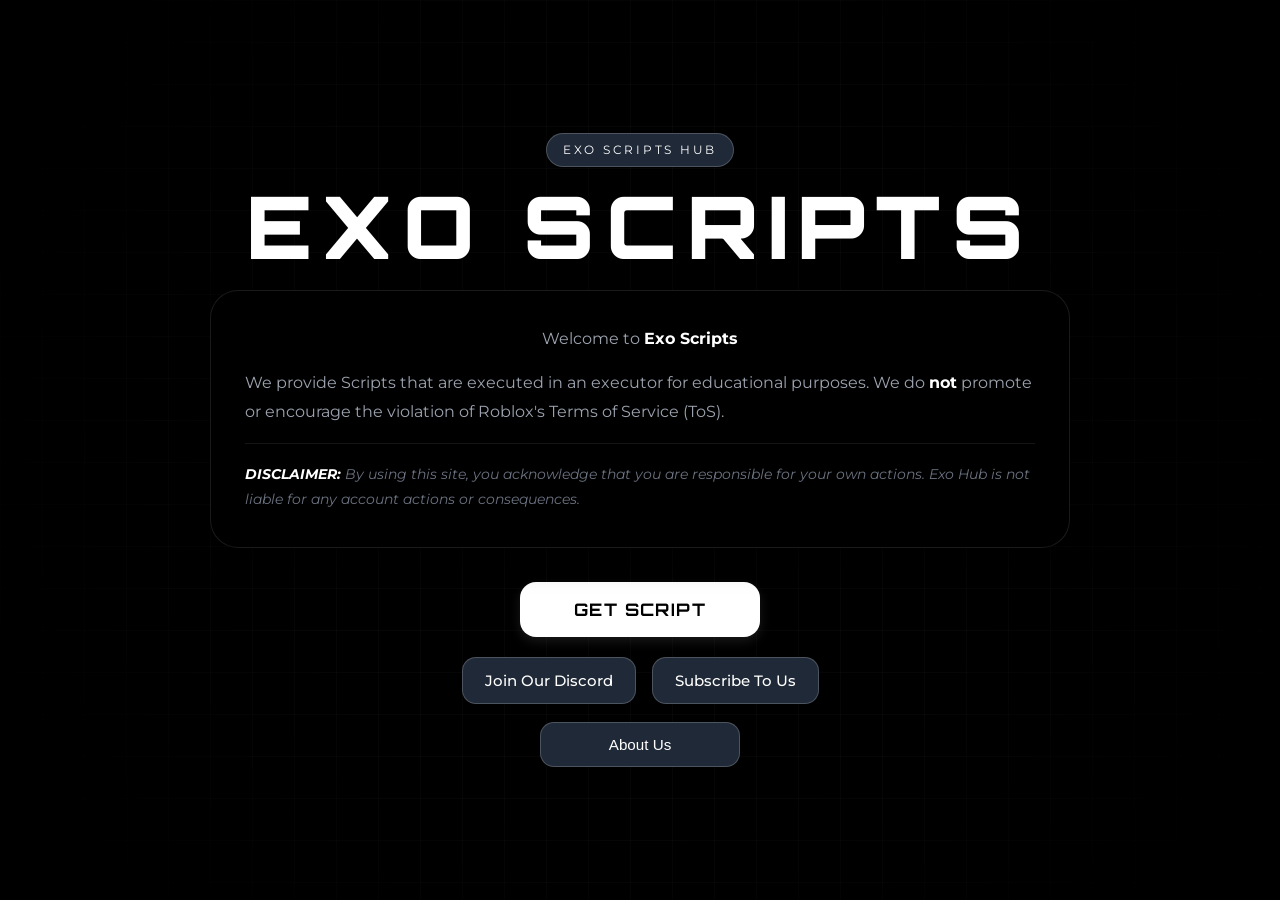
==== index.html @ 417ae27e "Update index.html" ====
<!DOCTYPE html>
<html lang="en">
<head>
    <meta charset="UTF-8">
    <meta name="viewport" content="width=device-width, initial-scale=1.0">
    <title>Exo Hub</title>
    <link rel="preconnect" href="https://fonts.googleapis.com">
    <link rel="preconnect" href="https://fonts.gstatic.com" crossorigin>
    <link href="https://fonts.googleapis.com/css2?family=Montserrat:wght@300;400;500;700&family=Orbitron:wght@500;700;900&display=swap" rel="stylesheet">
    <link rel="icon" type="image/png" href="favicon.ico">
    <link rel="stylesheet" href="style.css">
</head>
<body>
    <canvas id="particles-js" aria-hidden="true"></canvas>
    <div class="ambient ambient-one" aria-hidden="true"></div>
    <div class="ambient ambient-two" aria-hidden="true"></div>

    <main class="shell">
        <section class="container">
            <div id="phase1" class="phase active">
                <div class="hero-badge">Exo Scripts Hub</div>
                <h1>Exo Scripts</h1>

                <div class="intro-box">
                    <p class="intro-title" style="text-align: center;">
                        Welcome to <strong>Exo Scripts</strong>
                    </p>
                    
                    <p>
                        We provide Scripts that are executed in an executor for educational purposes. We do <strong>not</strong> promote or encourage the violation of Roblox's Terms of Service (ToS).</p>
                    <p class="disclaimer">
                        <strong>DISCLAIMER:</strong> By using this site, you acknowledge that you are responsible for your own actions. Exo Hub is not liable for any account actions or consequences.
                    </p>
                </div>

                <div class="cta-stack">
                    <button class="main-btn" onclick="goToPhase2()">Get Script</button>
                    <div class="btn-group">
                        <a href="https://discord.gg/cYWJAHp27" target="_blank" class="secondary-btn">Join Our Discord</a>
                        <a href="https://www.youtube.com/@ExtremeScriptz" target="_blank" class="secondary-btn">Subscribe To Us</a>
                    </div>
                    <div class="aux-link-wrap">
                        <button onclick="goToPhaseAbout()" class="secondary-btn secondary-btn-wide">About Us</button>
                    </div>
                </div>
            </div>

            <div id="phase2" class="phase">
                <div class="hero-badge">Join Discord Server</div>
                <h1>Discord Server</h1>

                <div class="intro-box intro-box-narrow">
                    <p class="lead-text">
                        All of our official scripts are hosted securely within our Discord community.
                    </p>
                    <p>
                        Join the server to get instant access to <strong>Anime Knockout</strong>, <strong>More Cool scripts</strong>, and stay updated with our latest releases and support.
                    </p>
                </div>

                <div class="cta-stack">
                    <a href="https://discord.gg/cYWJAHp27" target="_blank" class="main-btn main-btn-large">Join Discord Server</a>
                    <a href="#" onclick="goToPhase1()" class="back-link">Go Back</a>
                </div>
            </div>

            <div id="phaseAbout" class="phase">
                <div class="hero-badge">Information Center</div>
                <h1>Information</h1>

                <div class="about-layout">
                    <div class="tabs-sidebar">
                        <button class="tab-link active-tab" onclick="openTab(event, 'tab-about')">About Us</button>
                        <button class="tab-link" onclick="openTab(event, 'tab-disc')">Disclaimers</button>
                        <button class="tab-link" onclick="openTab(event, 'tab-lic')">License</button>
                        <button class="tab-link" onclick="openTab(event, 'tab-soc')">Socials</button>
                    </div>

                    <div class="tab-panel">
                        <div id="tab-about" class="tab-content active-content">
                            <h2>About Us</h2>
                            <p>Exo Scripts was founded in 2024 as a small server for development purposes. Our mission is to provide high-quality scripts.</p>
                            <p>We focus on roblox related scripting.</p>
                        </div>
                        <div id="tab-disc" class="tab-content">
                            <h2>Disclaimers</h2>
                            <p>All scripts and information provided on this website are for strictly educational purposes. We do not promote the use of scripts to ruin the experience of other players or violate Roblox's Terms of Service.</p>
                            <p>Usage of third-party software is always at your own risk. Exo Hub is not responsible for any actions taken against your account.</p>
                        </div>
                        <div id="tab-lic" class="tab-content">
                            <h2>License</h2>
                            <p>The scripts provided on this hub can be shared with proper credits to extreme scripts. However, the UI design and specific proprietary frameworks are owned by Extreme Scripts.</p>
                            <p>You are free to use our scripts in your games, provided you do not attempt to resell them as your own work or share it without the creator's consent.</p>
                        </div>
                        <div id="tab-soc" class="tab-content">
                            <h2>Socials</h2>
                            <p>Connect with the community and stay updated with our latest releases:</p>
                            <a href="https://www.youtube.com/@ExtremeScriptz" target="_blank" class="secondary-btn social-btn">YouTube Channel</a>
                            <a href="https://discord.gg/AAg4srcA" target="_blank" class="secondary-btn social-btn">Join Discord Server</a>
                        </div>
                    </div>
                </div>

                <a href="#" onclick="goToPhase1()" class="back-link">Go Back</a>
            </div>
        </section>
    </main>

    <script>
        function goToPhase2() { switchPhase('phase2'); }
        function goToPhaseAbout() { switchPhase('phaseAbout'); }
        function goToPhase1() { switchPhase('phase1'); }

        function switchPhase(id) {
            const current = document.querySelector('.phase.active');
            current.style.opacity = '0';
            setTimeout(() => {
                current.classList.remove('active');
                const next = document.getElementById(id);
                next.classList.add('active');
                setTimeout(() => { next.style.opacity = '1'; }, 50);
            }, 400);
        }

        function copyCode(id, btn) {
            const code = document.getElementById(id).innerText;
            navigator.clipboard.writeText(code);
            const oldText = btn.innerText;
            btn.innerText = "COPIED";
            setTimeout(() => { btn.innerText = oldText; }, 2000);
        }

        function openTab(evt, tabName) {
            let i, tabcontent, tablinks;
            tabcontent = document.getElementsByClassName("tab-content");
            for (i = 0; i < tabcontent.length; i++) tabcontent[i].classList.remove("active-content");
            tablinks = document.getElementsByClassName("tab-link");
            for (i = 0; i < tablinks.length; i++) tablinks[i].classList.remove("active-tab");
            document.getElementById(tabName).classList.add("active-content");
            evt.currentTarget.classList.add("active-tab");
        }

        const canvas = document.getElementById('particles-js');
        const ctx = canvas.getContext('2d');
        let particles = [];

        function initCanvas() {
            canvas.width = window.innerWidth;
            canvas.height = window.innerHeight;
        }

        class Particle {
            constructor() {
                this.x = Math.random() * canvas.width;
                this.y = Math.random() * canvas.height;
                this.size = Math.random() * 2 + 1;
                this.speedX = Math.random() * 1 - 0.5;
                this.speedY = Math.random() * 1 - 0.5;
                this.color = Math.random() > 0.5 ? '#ff3b3b' : '#421010';
            }

            update() {
                this.x += this.speedX;
                this.y += this.speedY;
                if (this.x > canvas.width) this.x = 0;
                if (this.x < 0) this.x = canvas.width;
                if (this.y > canvas.height) this.y = 0;
                if (this.y < 0) this.y = canvas.height;
            }

            draw() {
                ctx.fillStyle = this.color;
                ctx.beginPath();
                ctx.arc(this.x, this.y, this.size, 0, Math.PI * 2);
                ctx.fill();
            }
        }

        function Particles() {
            particles = [];
            const count = (canvas.width * canvas.height) / 10000;
            for (let i = 0; i < count; i++) particles.push(new Particle());
        }

        function animate() {
            ctx.clearRect(0, 0, canvas.width, canvas.height);
            particles.forEach((p) => {
                p.update();
                p.draw();
            });
            requestAnimationFrame(animate);
        }

        window.addEventListener('resize', () => {
            initCanvas();
            createParticles();
        });

        initCanvas();
        createParticles();
        animate();
    </script>
</body>
</html>
---- style.css ----
:root {
    --primary-black: #ffffff;
    --primary-white: #000000;
    --primary-gray: #9ca3af;
    --primary-gray-light: #1f2937;
    --primary-gray-dark: #f3f4f6;
    --bg-black: #ffffff;
    --bg-white: #000000;
    --bg-panel: rgba(0, 0, 0, 0.95);
    --bg-panel-strong: rgba(0, 0, 0, 0.98);
    --text-main: #ffffff; /* Text */
    --text-muted: #9ca3af;
    --text-faint: #6b7280;
    --stroke: rgba(255, 255, 255, 0.1);
    --stroke-strong: rgba(255, 255, 255, 0.2);
    --glow: 0 0 10px rgba(255, 255, 255, 0.1);
    --shadow: 0 10px 30px rgba(0, 0, 0, 0.5);
    --transition: all 0.3s ease;
}

* {
    margin: 0;
    padding: 0;
    box-sizing: border-box;
}

html {
    scroll-behavior: smooth;
}

body {
    min-height: 100vh;
    overflow-x: hidden;
    color: var(--text-main);
    font-family: 'Montserrat', sans-serif;
    background: #000000; /* Background */
}

body::before {
    content: "";
    position: fixed;
    inset: 0;
    pointer-events: none;
    background-image:
        linear-gradient(rgba(255, 255, 255, 0.05) 1px, transparent 1px),
        linear-gradient(90deg, rgba(255, 255, 255, 0.05) 1px, transparent 1px);
    background-size: 42px 42px;
    mask-image: radial-gradient(circle at center, black 45%, transparent 90%);
    opacity: 0.5;
}

#particles-js {
    position: fixed;
    inset: 0;
    z-index: -3;
}

.ambient {
    position: fixed;
    inset: auto;
    border-radius: 999px;
    filter: blur(90px);
    opacity: 0;
    pointer-events: none;
    z-index: -2;
    display: none;
}

.ambient-one {
    top: 6%;
    left: -10%;
    width: 22rem;
    height: 22rem;
    background: rgba(255, 59, 48, 0.18);
    animation: floatGlow 13s ease-in-out infinite;
}

.ambient-two {
    right: -6%;
    bottom: 8%;
    width: 20rem;
    height: 20rem;
    background: rgba(143, 23, 17, 0.28);
    animation: floatGlow 16s ease-in-out infinite reverse;
}

/* Navigation Header Styles */
header {
    position: sticky;
    top: 0;
    z-index: 100;
    width: 100%;
    padding: 16px 28px;
    border-bottom: 1px solid rgba(255, 255, 255, 0.1);
    background: #000000; /* Background */
    box-shadow: 0 1px 3px rgba(0, 0, 0, 0.5);
}

.header-wrapper {
    display: flex;
    align-items: center;
    justify-content: space-between;
    width: 100%;
    max-width: 1280px;
    margin: 0 auto;
    gap: 48px;
}

.logo-brand {
    display: flex;
    align-items: center;
    gap: 12px;
    text-decoration: none;
    flex-shrink: 0;
}

.logo-icon {
    width: 32px;
    height: 32px;
    display: flex;
    align-items: center;
    justify-content: center;
    border-radius: 8px;
    background: #1f2937;
    font-size: 18px;
    color: #ffffff;
}

.logo-text {
    font-family: 'Orbitron', sans-serif;
    font-size: 1.3rem;
    font-weight: 700;
    letter-spacing: 0.08em;
    color: var(--text-main);
    text-transform: uppercase;
}

.logo-brand:hover .logo-text {
    color: var(--text-main);
    transition: var(--transition);
}

nav {
    flex: 1;
    display: flex;
    justify-content: center;
}

.nav-links {
    display: flex;
    list-style: none;
    gap: 32px;
    align-items: center;
}

.nav-link {
    text-decoration: none;
    color: var(--text-main);
    font-size: 0.95rem;
    font-weight: 500;
    position: relative;
    transition: var(--transition);
}

.nav-link::after {
    content: '';
    position: absolute;
    bottom: -6px;
    left: 0;
    width: 0;
    height: 2px;
    background: #ffffff;
    transition: width 0.3s ease;
}

.nav-link:hover {
    color: var(--text-main);
}

.nav-link:hover::after {
    width: 100%;
}

.header-cta {
    display: flex;
    align-items: center;
    gap: 12px;
    padding: 10px 20px;
    border: 1px solid rgba(255, 255, 255, 0.2);
    border-radius: 12px;
    background: #ffffff;
    color: #000000;
    text-decoration: none;
    font-size: 0.9rem;
    font-weight: 600;
    white-space: nowrap;
    transition: var(--transition);
    cursor: pointer;
    flex-shrink: 0;
}

.header-cta:hover,
.header-cta:focus-visible {
    border-color: rgba(255, 255, 255, 0.5);
    background: #f3f4f6;
    box-shadow: 0 4px 12px rgba(255, 255, 255, 0.15);
    transform: translateY(-2px);
}

.header-icon {
    width: 18px;
    height: 18px;
    display: flex;
    align-items: center;
    justify-content: center;
}

.shell {
    position: relative;
    min-height: 100vh;
    padding: 28px;
    display: grid;
    place-items: center;
    padding-top: 28px;
}

.container {
    width: min(1080px, 100%);
    min-height: calc(100vh - 56px);
    display: flex;
    align-items: center;
    justify-content: center;
    text-align: center;
}

.phase {
    display: none;
    width: 100%;
    opacity: 0;
    transition: opacity 0.5s ease;
}

.phase.active {
    display: block;
    opacity: 1;
    animation: phaseReveal 0.7s ease;
}

.hero-badge {
    display: inline-flex;
    align-items: center;
    justify-content: center;
    gap: 10px;
    margin-bottom: 18px;
    padding: 9px 16px;
    border: 1px solid rgba(255, 255, 255, 0.2);
    border-radius: 999px;
    background: #1f2937;
    color: #ffffff;
    text-transform: uppercase;
    letter-spacing: 0.24em;
    font-size: 0.72rem;
}

h1 {
    margin-bottom: 22px;
    font-family: 'Orbitron', sans-serif;
    font-size: clamp(3rem, 7vw, 5.4rem);
    font-weight: 900;
    line-height: 0.95;
    letter-spacing: 0.12em;
    text-transform: uppercase;
    color: #ffffff; /* Text */
    text-shadow: none;
}

.intro-box,
.about-layout {
    position: relative;
    overflow: hidden;
    border: 1px solid rgba(255, 255, 255, 0.1);
    background: #000000; /* Background */
    box-shadow: var(--shadow);
    backdrop-filter: none;
}

.intro-box::before,
.about-layout::before {
    content: "";
    position: absolute;
    inset: 0;
    border-radius: inherit;
    pointer-events: none;
    background: none;
}

.intro-box {
    text-align: center;
    width: min(860px, 100%);
    margin: 0 auto 34px;
    padding: 34px;
    border-radius: 28px;
    text-align: left;
}

.intro-box p {
    margin-bottom: 16px;
    line-height: 1.8;
    color: var(--text-muted);
    font-size: 1rem;
}

.intro-box p:last-child {
    margin-bottom: 0;
}

.intro-box strong {
    color: var(--text-main);
}

.intro-box-narrow {
    max-width: 640px;
    text-align: center;
}

.lead-text {
    font-size: 1.1rem;
    color: var(--text-main) !important;
}

.disclaimer {
    padding-top: 18px;
    border-top: 1px solid rgba(255, 255, 255, 0.08);
    color: var(--text-faint) !important;
    font-size: 0.88rem !important;
    font-style: italic;
}

.cta-stack {
    display: grid;
    justify-items: center;
    gap: 20px;
}

.btn-group {
    display: flex;
    flex-wrap: wrap;
    justify-content: center;
    gap: 16px;
}

.main-btn,
.secondary-btn,
.back-link {
    transition: var(--transition);
}

.main-btn,
.secondary-btn {
    display: inline-flex;
    align-items: center;
    justify-content: center;
    gap: 10px;
    text-decoration: none;
    cursor: pointer;
}

.main-btn {
    min-width: 240px;
    padding: 16px 34px;
    border: 1px solid rgba(255, 255, 255, 0.3);
    border-radius: 16px;
    background: #ffffff;
    box-shadow: 0 4px 12px rgba(255, 255, 255, 0.1);
    color: #000000;
    font-family: 'Orbitron', sans-serif;
    font-size: 1.08rem;
    font-weight: 700;
    letter-spacing: 0.08em;
    text-transform: uppercase;
}

.main-btn:hover,
.main-btn:focus-visible {
    transform: translateY(-3px);
    background: #f3f4f6;
    box-shadow: 0 12px 30px rgba(255, 255, 255, 0.2);
}

.main-btn-large {
    padding: 18px 48px;
    font-size: 1.2rem;
}

.secondary-btn {
    padding: 13px 22px;
    border: 1px solid rgba(255, 255, 255, 0.2);
    border-radius: 14px;
    background: #1f2937;
    color: var(--text-main);
    font-size: 0.95rem;
    font-weight: 500;
}

.secondary-btn:hover,
.secondary-btn:focus-visible {
    transform: translateY(-2px);
    border-color: rgba(255, 255, 255, 0.3);
    background: #374151;
    box-shadow: 0 4px 12px rgba(0, 0, 0, 0.3);
}

.secondary-btn-wide {
    min-width: 200px;
    padding-inline: 36px;
}

.aux-link-wrap {
    margin-top: -2px;
}

.back-link {
    display: inline-block;
    margin-top: 10px;
    color: var(--text-faint);
    text-decoration: none;
    font-family: 'Orbitron', sans-serif;
    font-size: 0.88rem;
    letter-spacing: 0.08em;
    text-transform: uppercase;
}

.back-link:hover,
.back-link:focus-visible {
    color: var(--text-main);
}

.about-layout {
    display: grid;
    grid-template-columns: minmax(220px, 280px) 1fr;
    width: 100%;
    min-height: 470px;
    border-radius: 30px;
    text-align: left;
}

.tabs-sidebar {
    position: relative;
    display: flex;
    flex-direction: column;
    gap: 8px;
    padding: 18px;
    background: #0a0a0a;
    border-right: 1px solid rgba(255, 255, 255, 0.1);
}

.tab-link {
    padding: 16px 18px;
    border: 1px solid transparent;
    border-radius: 18px;
    background: transparent;
    color: var(--text-main);
    text-align: left;
    font: inherit;
    font-size: 0.96rem;
    cursor: pointer;
    transition: var(--transition);
}

.tab-link:hover,
.tab-link.active-tab {
    color: var(--text-main);
    border-color: rgba(255, 255, 255, 0.2);
    background: #1f2937;
    box-shadow: inset 3px 0 0 #ffffff;
}

.tab-panel {
    padding: 34px;
}

.tab-content {
    display: none;
    animation: fadeIn 0.4s ease-out;
}

.tab-content.active-content {
    display: block;
}

.tab-content h2 {
    margin-bottom: 18px;
    font-family: 'Orbitron', sans-serif;
    font-size: 1.85rem;
    color: #ffffff;
}

.tab-content p {
    margin-bottom: 15px;
    color: var(--text-muted);
    line-height: 1.8;
}

.social-btn {
    width: 100%;
    margin-bottom: 12px;
}

.social-btn:last-child {
    margin-bottom: 0;
}

.copy-box {
    position: relative;
    display: flex;
    align-items: center;
    justify-content: space-between;
    gap: 12px;
    margin-top: 15px;
    padding: 15px;
    border: 1px solid rgba(255, 255, 255, 0.1);
    border-radius: 14px;
    background: #0a0a0a;
}

.copy-box code {
    width: 80%;
    overflow-x: auto;
    white-space: nowrap;
    color: #ffffff;
    font-size: 0.85rem;
    font-family: monospace;
}

@keyframes fadeIn {
    from {
        opacity: 0;
        transform: translateY(20px);
    }
    to {
        opacity: 1;
        transform: translateY(0);
    }
}

@keyframes phaseReveal {
    from {
        opacity: 0;
        transform: translateY(18px) scale(0.985);
    }
    to {
        opacity: 1;
        transform: translateY(0) scale(1);
    }
}

@keyframes floatGlow {
    0%, 100% {
        transform: translate3d(0, 0, 0) scale(1);
    }
    50% {
        transform: translate3d(18px, -16px, 0) scale(1.08);
    }
}

@media (max-width: 1024px) {
    .header-wrapper {
        gap: 32px;
    }

    .nav-links {
        gap: 24px;
    }
}

@media (max-width: 900px) {
    .shell {
        padding: 18px;
    }

    .container {
        min-height: calc(100vh - 36px);
    }

    .about-layout {
        grid-template-columns: 1fr;
    }

    .tabs-sidebar {
        flex-direction: row;
        flex-wrap: wrap;
        border-right: none;
        border-bottom: 1px solid rgba(255, 255, 255, 0.1);
    }

    .tab-link {
        flex: 1 1 calc(50% - 8px);
    }

    .header-wrapper {
        gap: 24px;
    }

    .nav-links {
        gap: 16px;
        font-size: 0.85rem;
    }

    .logo-text {
        font-size: 1.1rem;
    }
}

@media (max-width: 768px) {
    header {
        padding: 12px 16px;
    }

    .header-wrapper {
        gap: 16px;
    }

    .logo-text {
        font-size: 1rem;
    }

    .nav-links {
        gap: 12px;
        font-size: 0.8rem;
    }

    .header-cta {
        padding: 8px 14px;
        font-size: 0.8rem;
    }

    .header-icon {
        display: none;
    }
}

@media (max-width: 640px) {
    body::before {
        opacity: 0.5;
    }

    .shell {
        padding: 14px;
    }

    header {
        padding: 12px 14px;
    }

    .header-wrapper {
        gap: 12px;
    }

    .logo-icon {
        width: 28px;
        height: 28px;
        font-size: 14px;
    }

    .logo-text {
        font-size: 0.9rem;
        letter-spacing: 0.06em;
    }

    nav {
        display: none;
    }

    .header-cta {
        padding: 8px 12px;
        font-size: 0.75rem;
    }

    h1 {
        letter-spacing: 0.08em;
    }

    .intro-box,
    .tab-panel {
        padding: 24px;
    }

    .intro-box {
        border-radius: 24px;
        text-align: left;
    }

    .btn-group {
        flex-direction: column;
        width: 100%;
    }

    .btn-group a,
    .secondary-btn-wide,
    .main-btn {
        width: 100%;
    }

    .about-layout {
        border-radius: 24px;
    }

    .tabs-sidebar {
        padding: 14px;
    }

    .tab-link {
        flex: 1 1 100%;
    }
}
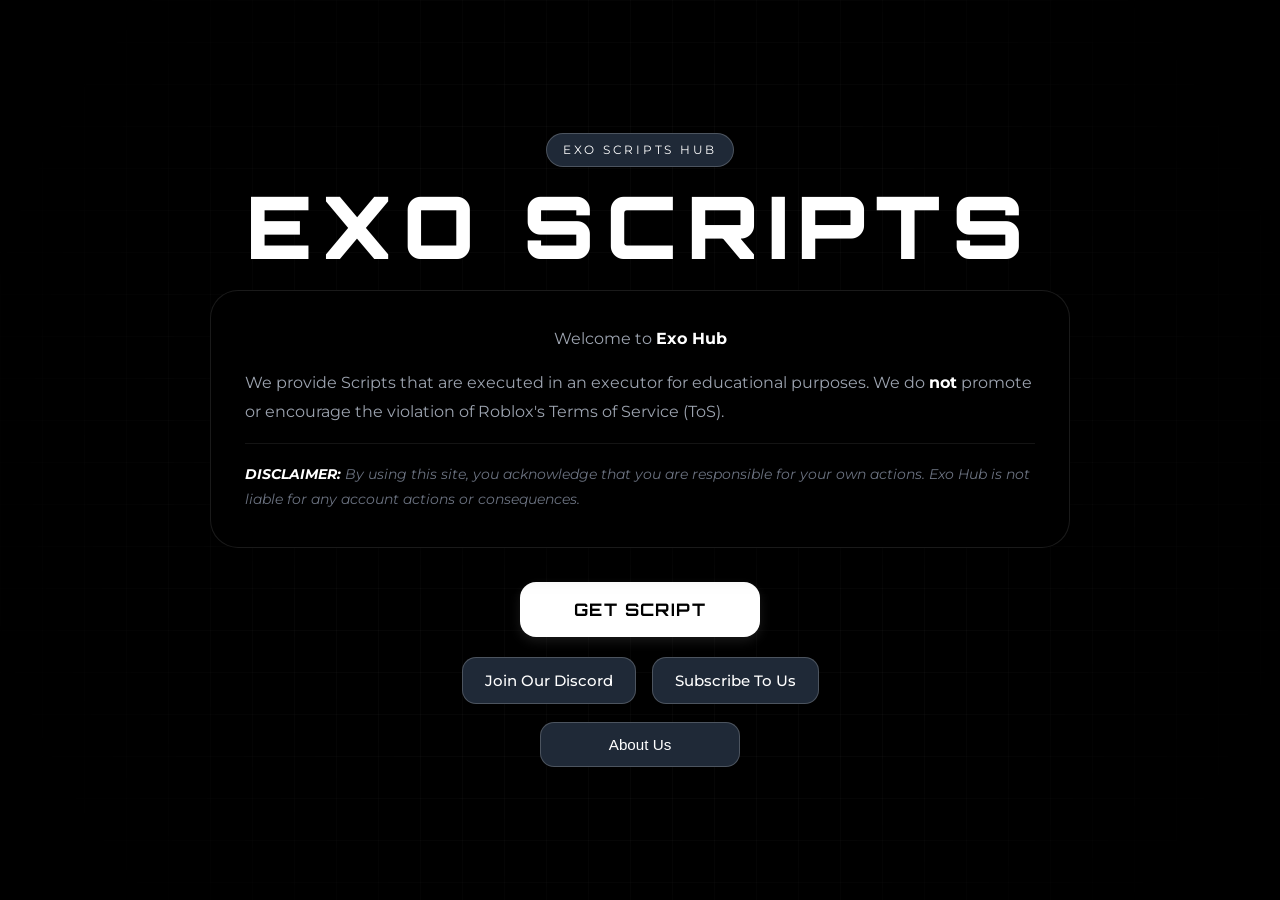
==== commit 6b4c625d: "Update index.html" ====
--- a/index.html
+++ b/index.html
@@ -23,7 +23,7 @@
 
                 <div class="intro-box">
                     <p class="intro-title" style="text-align: center;">
-                        Welcome to <strong>Exo Scripts</strong>
+                        Welcome to <strong>Exo Hub</strong>
                     </p>
                     
                     <p>
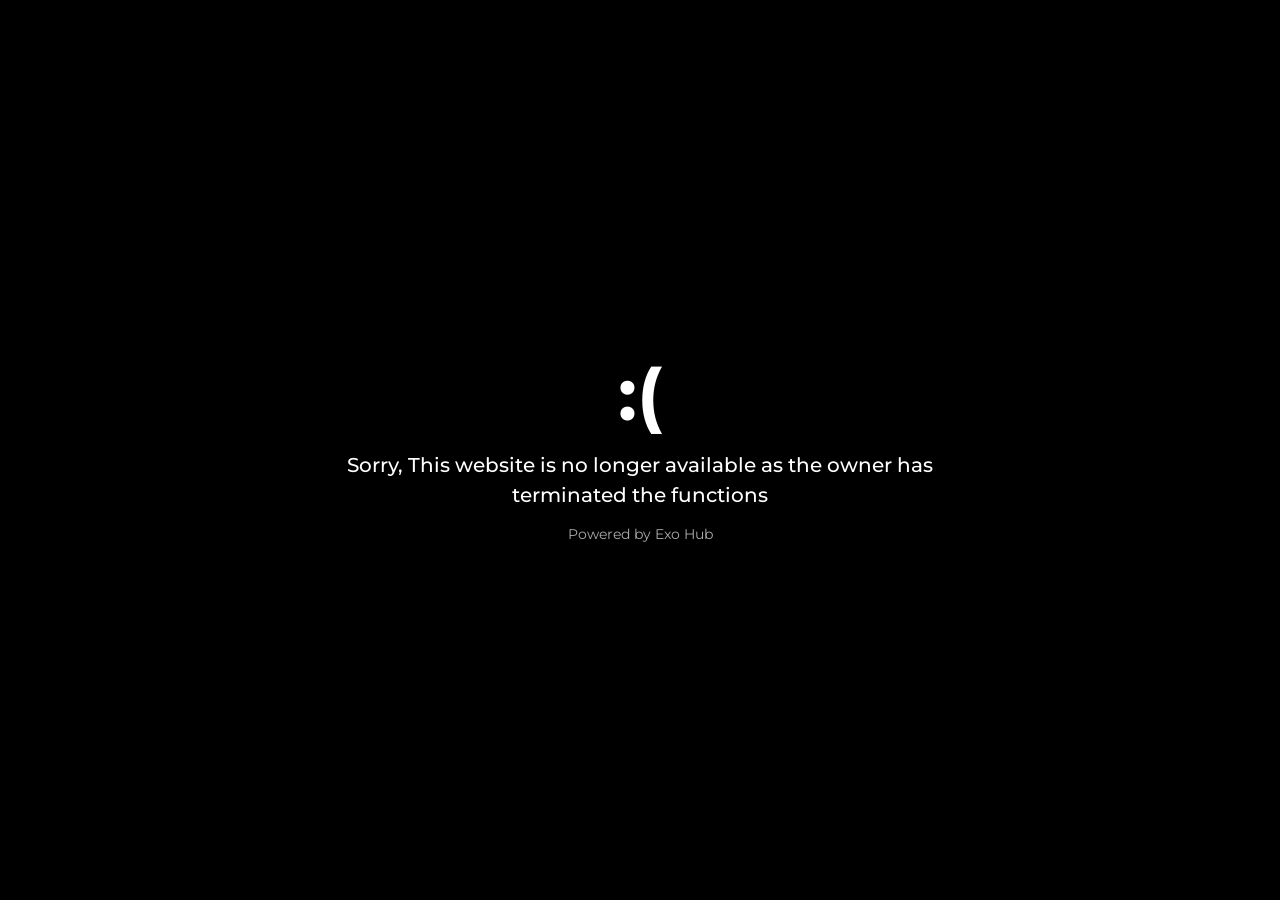
==== commit 3b8409ad: "Update index.html" ====
--- a/index.html
+++ b/index.html
@@ -3,202 +3,61 @@
 <head>
     <meta charset="UTF-8">
     <meta name="viewport" content="width=device-width, initial-scale=1.0">
-    <title>Exo Hub</title>
+    <title>Error detected</title>
     <link rel="preconnect" href="https://fonts.googleapis.com">
     <link rel="preconnect" href="https://fonts.gstatic.com" crossorigin>
-    <link href="https://fonts.googleapis.com/css2?family=Montserrat:wght@300;400;500;700&family=Orbitron:wght@500;700;900&display=swap" rel="stylesheet">
-    <link rel="icon" type="image/png" href="favicon.ico">
-    <link rel="stylesheet" href="style.css">
+    <link href="https://fonts.googleapis.com/css2?family=Montserrat:wght@400;500;700&display=swap" rel="stylesheet">
+    <style>
+        * {
+            margin: 0;
+            padding: 0;
+            box-sizing: border-box;
+        }
+
+        body {
+            font-family: 'Montserrat', sans-serif;
+            background-color: #000000;
+            color: #ffffff;
+            height: 100vh;
+            display: flex;
+            justify-content: center;
+            align-items: center;
+            text-align: center;
+            padding: 20px;
+        }
+
+        .termination-container {
+            max-width: 600px;
+        }
+
+        .sad-face {
+            font-size: 72px;
+            font-weight: 700;
+            margin-bottom: 20px;
+            line-height: 1;
+        }
+
+        .message {
+            font-size: 20px;
+            font-weight: 500;
+            line-height: 1.5;
+            margin-bottom: 15px;
+        }
+
+        .footer-text {
+            font-size: 14px;
+            font-weight: 400;
+            color: #aaaaaa;
+        }
+    </style>
 </head>
 <body>
-    <canvas id="particles-js" aria-hidden="true"></canvas>
-    <div class="ambient ambient-one" aria-hidden="true"></div>
-    <div class="ambient ambient-two" aria-hidden="true"></div>
 
-    <main class="shell">
-        <section class="container">
-            <div id="phase1" class="phase active">
-                <div class="hero-badge">Exo Scripts Hub</div>
-                <h1>Exo Scripts</h1>
+    <div class="termination-container">
+        <div class="sad-face">:(</div>
+        <p class="message">Sorry, This website is no longer available as the owner has terminated the functions</p>
+        <p class="footer-text">Powered by Exo Hub</p>
+    </div>
 
-                <div class="intro-box">
-                    <p class="intro-title" style="text-align: center;">
-                        Welcome to <strong>Exo Hub</strong>
-                    </p>
-                    
-                    <p>
-                        We provide Scripts that are executed in an executor for educational purposes. We do <strong>not</strong> promote or encourage the violation of Roblox's Terms of Service (ToS).</p>
-                    <p class="disclaimer">
-                        <strong>DISCLAIMER:</strong> By using this site, you acknowledge that you are responsible for your own actions. Exo Hub is not liable for any account actions or consequences.
-                    </p>
-                </div>
-
-                <div class="cta-stack">
-                    <button class="main-btn" onclick="goToPhase2()">Get Script</button>
-                    <div class="btn-group">
-                        <a href="https://discord.gg/cYWJAHp27" target="_blank" class="secondary-btn">Join Our Discord</a>
-                        <a href="https://www.youtube.com/@ExtremeScriptz" target="_blank" class="secondary-btn">Subscribe To Us</a>
-                    </div>
-                    <div class="aux-link-wrap">
-                        <button onclick="goToPhaseAbout()" class="secondary-btn secondary-btn-wide">About Us</button>
-                    </div>
-                </div>
-            </div>
-
-            <div id="phase2" class="phase">
-                <div class="hero-badge">Join Discord Server</div>
-                <h1>Discord Server</h1>
-
-                <div class="intro-box intro-box-narrow">
-                    <p class="lead-text">
-                        All of our official scripts are hosted securely within our Discord community.
-                    </p>
-                    <p>
-                        Join the server to get instant access to <strong>Anime Knockout</strong>, <strong>More Cool scripts</strong>, and stay updated with our latest releases and support.
-                    </p>
-                </div>
-
-                <div class="cta-stack">
-                    <a href="https://discord.gg/cYWJAHp27" target="_blank" class="main-btn main-btn-large">Join Discord Server</a>
-                    <a href="#" onclick="goToPhase1()" class="back-link">Go Back</a>
-                </div>
-            </div>
-
-            <div id="phaseAbout" class="phase">
-                <div class="hero-badge">Information Center</div>
-                <h1>Information</h1>
-
-                <div class="about-layout">
-                    <div class="tabs-sidebar">
-                        <button class="tab-link active-tab" onclick="openTab(event, 'tab-about')">About Us</button>
-                        <button class="tab-link" onclick="openTab(event, 'tab-disc')">Disclaimers</button>
-                        <button class="tab-link" onclick="openTab(event, 'tab-lic')">License</button>
-                        <button class="tab-link" onclick="openTab(event, 'tab-soc')">Socials</button>
-                    </div>
-
-                    <div class="tab-panel">
-                        <div id="tab-about" class="tab-content active-content">
-                            <h2>About Us</h2>
-                            <p>Exo Scripts was founded in 2024 as a small server for development purposes. Our mission is to provide high-quality scripts.</p>
-                            <p>We focus on roblox related scripting.</p>
-                        </div>
-                        <div id="tab-disc" class="tab-content">
-                            <h2>Disclaimers</h2>
-                            <p>All scripts and information provided on this website are for strictly educational purposes. We do not promote the use of scripts to ruin the experience of other players or violate Roblox's Terms of Service.</p>
-                            <p>Usage of third-party software is always at your own risk. Exo Hub is not responsible for any actions taken against your account.</p>
-                        </div>
-                        <div id="tab-lic" class="tab-content">
-                            <h2>License</h2>
-                            <p>The scripts provided on this hub can be shared with proper credits to extreme scripts. However, the UI design and specific proprietary frameworks are owned by Extreme Scripts.</p>
-                            <p>You are free to use our scripts in your games, provided you do not attempt to resell them as your own work or share it without the creator's consent.</p>
-                        </div>
-                        <div id="tab-soc" class="tab-content">
-                            <h2>Socials</h2>
-                            <p>Connect with the community and stay updated with our latest releases:</p>
-                            <a href="https://www.youtube.com/@ExtremeScriptz" target="_blank" class="secondary-btn social-btn">YouTube Channel</a>
-                            <a href="https://discord.gg/AAg4srcA" target="_blank" class="secondary-btn social-btn">Join Discord Server</a>
-                        </div>
-                    </div>
-                </div>
-
-                <a href="#" onclick="goToPhase1()" class="back-link">Go Back</a>
-            </div>
-        </section>
-    </main>
-
-    <script>
-        function goToPhase2() { switchPhase('phase2'); }
-        function goToPhaseAbout() { switchPhase('phaseAbout'); }
-        function goToPhase1() { switchPhase('phase1'); }
-
-        function switchPhase(id) {
-            const current = document.querySelector('.phase.active');
-            current.style.opacity = '0';
-            setTimeout(() => {
-                current.classList.remove('active');
-                const next = document.getElementById(id);
-                next.classList.add('active');
-                setTimeout(() => { next.style.opacity = '1'; }, 50);
-            }, 400);
-        }
-
-        function copyCode(id, btn) {
-            const code = document.getElementById(id).innerText;
-            navigator.clipboard.writeText(code);
-            const oldText = btn.innerText;
-            btn.innerText = "COPIED";
-            setTimeout(() => { btn.innerText = oldText; }, 2000);
-        }
-
-        function openTab(evt, tabName) {
-            let i, tabcontent, tablinks;
-            tabcontent = document.getElementsByClassName("tab-content");
-            for (i = 0; i < tabcontent.length; i++) tabcontent[i].classList.remove("active-content");
-            tablinks = document.getElementsByClassName("tab-link");
-            for (i = 0; i < tablinks.length; i++) tablinks[i].classList.remove("active-tab");
-            document.getElementById(tabName).classList.add("active-content");
-            evt.currentTarget.classList.add("active-tab");
-        }
-
-        const canvas = document.getElementById('particles-js');
-        const ctx = canvas.getContext('2d');
-        let particles = [];
-
-        function initCanvas() {
-            canvas.width = window.innerWidth;
-            canvas.height = window.innerHeight;
-        }
-
-        class Particle {
-            constructor() {
-                this.x = Math.random() * canvas.width;
-                this.y = Math.random() * canvas.height;
-                this.size = Math.random() * 2 + 1;
-                this.speedX = Math.random() * 1 - 0.5;
-                this.speedY = Math.random() * 1 - 0.5;
-                this.color = Math.random() > 0.5 ? '#ff3b3b' : '#421010';
-            }
-
-            update() {
-                this.x += this.speedX;
-                this.y += this.speedY;
-                if (this.x > canvas.width) this.x = 0;
-                if (this.x < 0) this.x = canvas.width;
-                if (this.y > canvas.height) this.y = 0;
-                if (this.y < 0) this.y = canvas.height;
-            }
-
-            draw() {
-                ctx.fillStyle = this.color;
-                ctx.beginPath();
-                ctx.arc(this.x, this.y, this.size, 0, Math.PI * 2);
-                ctx.fill();
-            }
-        }
-
-        function Particles() {
-            particles = [];
-            const count = (canvas.width * canvas.height) / 10000;
-            for (let i = 0; i < count; i++) particles.push(new Particle());
-        }
-
-        function animate() {
-            ctx.clearRect(0, 0, canvas.width, canvas.height);
-            particles.forEach((p) => {
-                p.update();
-                p.draw();
-            });
-            requestAnimationFrame(animate);
-        }
-
-        window.addEventListener('resize', () => {
-            initCanvas();
-            createParticles();
-        });
-
-        initCanvas();
-        createParticles();
-        animate();
-    </script>
 </body>
 </html>
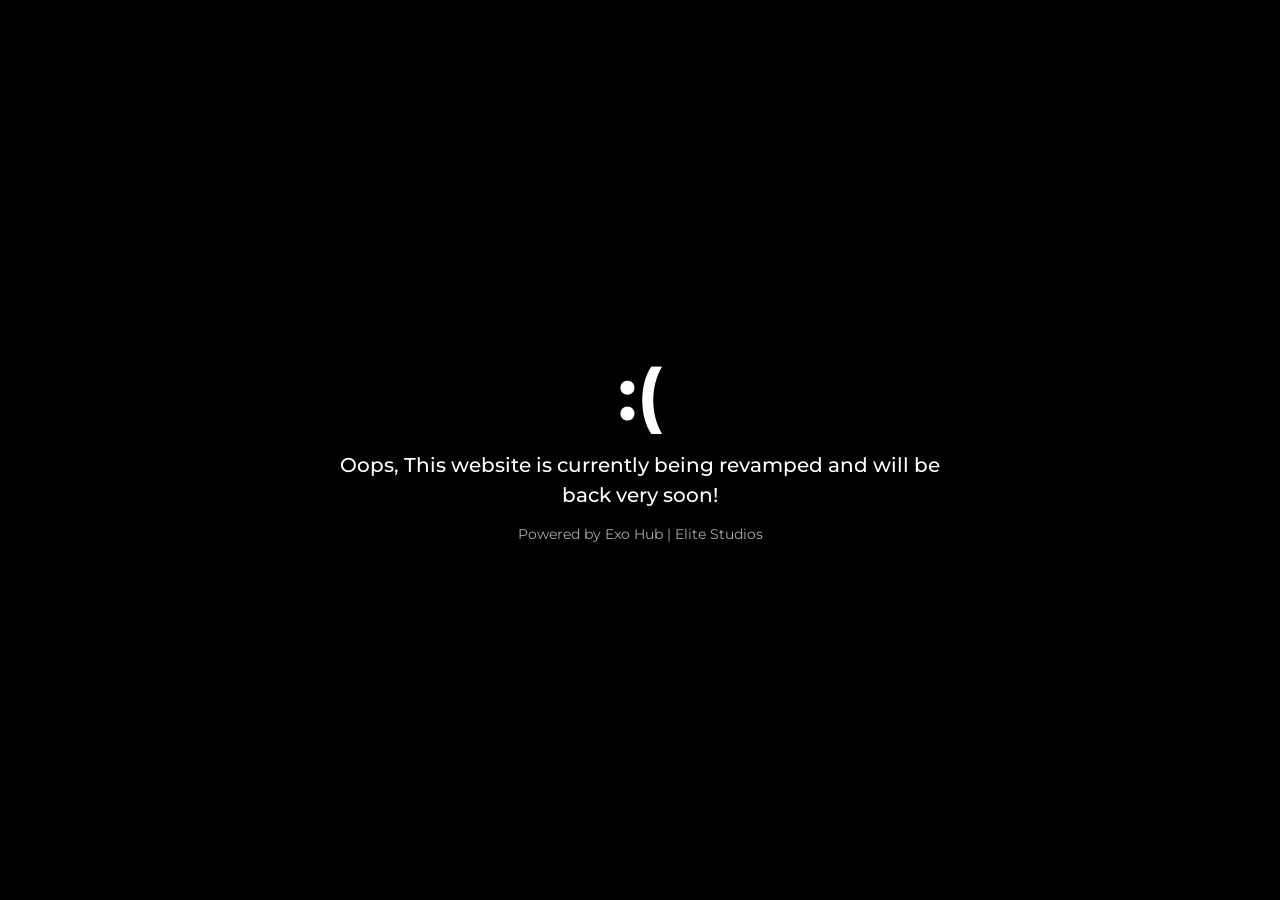
==== commit b58beb39: "Update index.html" ====
--- a/index.html
+++ b/index.html
@@ -3,7 +3,7 @@
 <head>
     <meta charset="UTF-8">
     <meta name="viewport" content="width=device-width, initial-scale=1.0">
-    <title>Error detected</title>
+    <title>Error encountred</title>
     <link rel="preconnect" href="https://fonts.googleapis.com">
     <link rel="preconnect" href="https://fonts.gstatic.com" crossorigin>
     <link href="https://fonts.googleapis.com/css2?family=Montserrat:wght@400;500;700&display=swap" rel="stylesheet">
@@ -55,8 +55,8 @@
 
     <div class="termination-container">
         <div class="sad-face">:(</div>
-        <p class="message">Sorry, This website is no longer available as the owner has terminated the functions</p>
-        <p class="footer-text">Powered by Exo Hub</p>
+        <p class="message">Oops, This website is currently being revamped and will be back very soon!</p>
+        <p class="footer-text">Powered by Exo Hub | Elite Studios</p>
     </div>
 
 </body>
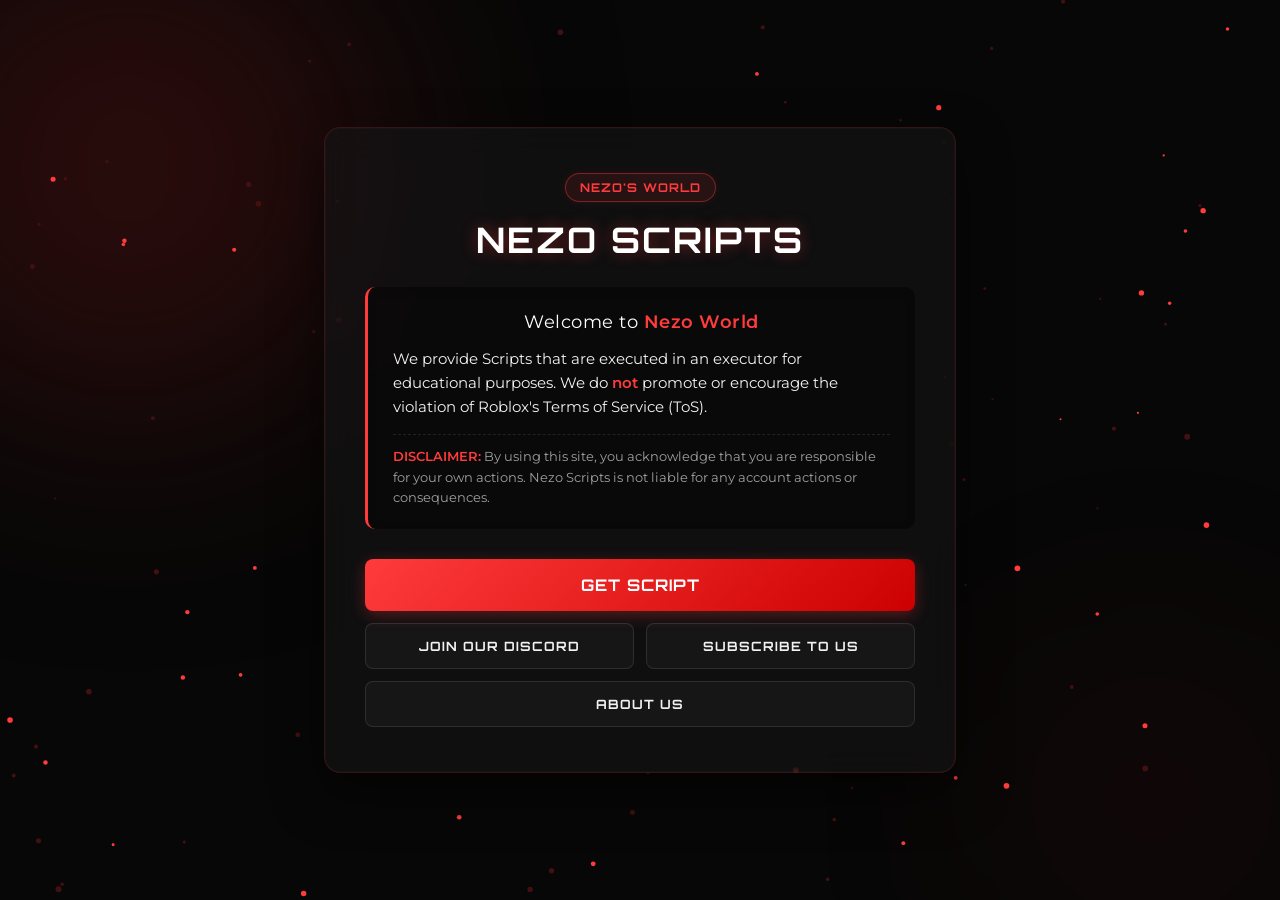
==== commit 82cb5d15: "Update index.html" ====
--- a/index.html
+++ b/index.html
@@ -3,61 +3,544 @@
 <head>
     <meta charset="UTF-8">
     <meta name="viewport" content="width=device-width, initial-scale=1.0">
-    <title>Error encountred</title>
+    <title>Nezo World</title>
     <link rel="preconnect" href="https://fonts.googleapis.com">
     <link rel="preconnect" href="https://fonts.gstatic.com" crossorigin>
-    <link href="https://fonts.googleapis.com/css2?family=Montserrat:wght@400;500;700&display=swap" rel="stylesheet">
+    <link href="https://fonts.googleapis.com/css2?family=Montserrat:wght@300;400;500;700&family=Orbitron:wght@500;700;900&display=swap" rel="stylesheet">
+    <link rel="icon" type="image/png" href="favicon.ico">
+    
     <style>
-        * {
+        /* Modern Cyber & Glassmorphism Theme Enhancement */
+        :root {
+            --bg-base: #070707;
+            --accent-red: #ff3b3b;
+            --accent-dark: #421010;
+            --text-main: #f2f2f2;
+            --text-muted: #a0a0a0;
+            --font-head: 'Orbitron', sans-serif;
+            --font-body: 'Montserrat', sans-serif;
+            --glass-bg: rgba(20, 20, 22, 0.65);
+            --glass-border: rgba(255, 59, 59, 0.15);
+        }
+
+        body, html {
             margin: 0;
             padding: 0;
-            box-sizing: border-box;
-        }
-
-        body {
-            font-family: 'Montserrat', sans-serif;
-            background-color: #000000;
-            color: #ffffff;
-            height: 100vh;
+            width: 100%;
+            height: 100%;
+            background-color: var(--bg-base);
+            color: var(--text-main);
+            font-family: var(--font-body);
+            overflow-x: hidden;
+        }
+
+        /* Background & Ambience */
+        #particles-js {
+            position: fixed;
+            top: 0;
+            left: 0;
+            width: 100%;
+            height: 100%;
+            z-index: 1;
+            pointer-events: none;
+        }
+
+        .ambient {
+            position: fixed;
+            border-radius: 50%;
+            filter: blur(120px);
+            z-index: 0;
+            opacity: 0.6;
+            pointer-events: none;
+            animation: pulse 8s infinite alternate;
+        }
+
+        .ambient-one {
+            width: 40vw;
+            height: 40vw;
+            background: var(--accent-dark);
+            top: -10%;
+            left: -10%;
+        }
+
+        .ambient-two {
+            width: 30vw;
+            height: 30vw;
+            background: rgba(255, 59, 59, 0.08);
+            bottom: -10%;
+            right: -5%;
+            animation-delay: 2s;
+        }
+
+        @keyframes pulse {
+            0% { transform: scale(1); opacity: 0.4; }
+            100% { transform: scale(1.1); opacity: 0.7; }
+        }
+
+        /* Layout & Container */
+        .shell {
+            position: relative;
+            z-index: 10;
             display: flex;
             justify-content: center;
             align-items: center;
+            min-height: 100vh;
+            padding: 20px;
+            box-sizing: border-box;
+        }
+
+        .container {
+            background: var(--glass-bg);
+            backdrop-filter: blur(16px);
+            -webkit-backdrop-filter: blur(16px);
+            border: 1px solid var(--glass-border);
+            border-radius: 16px;
+            padding: 45px 40px;
+            width: 100%;
+            max-width: 550px;
+            box-shadow: 0 20px 50px rgba(0, 0, 0, 0.5), inset 0 0 0 1px rgba(255, 255, 255, 0.02);
             text-align: center;
-            padding: 20px;
-        }
-
-        .termination-container {
-            max-width: 600px;
-        }
-
-        .sad-face {
-            font-size: 72px;
+            position: relative;
+            overflow: hidden;
+        }
+
+        /* Typography & Badges */
+        h1 {
+            font-family: var(--font-head);
+            font-size: 2.2rem;
+            color: #ffffff;
+            margin: 15px 0 25px;
+            text-transform: uppercase;
+            letter-spacing: 2px;
+            text-shadow: 0 0 15px rgba(255, 59, 59, 0.4);
+        }
+
+        .hero-badge {
+            display: inline-block;
+            padding: 6px 14px;
+            background: rgba(255, 59, 59, 0.1);
+            border: 1px solid rgba(255, 59, 59, 0.4);
+            border-radius: 30px;
+            font-family: var(--font-head);
+            font-size: 0.75rem;
             font-weight: 700;
+            color: var(--accent-red);
+            letter-spacing: 1px;
+            text-transform: uppercase;
+            box-shadow: 0 0 10px rgba(255, 59, 59, 0.1);
+        }
+
+        .intro-box {
+            background: rgba(0, 0, 0, 0.4);
+            padding: 20px 25px;
+            border-radius: 10px;
+            margin-bottom: 30px;
+            border-left: 3px solid var(--accent-red);
+            font-size: 0.95rem;
+            line-height: 1.6;
+            text-align: left;
+            box-shadow: inset 0 2px 10px rgba(0,0,0,0.2);
+        }
+
+        .intro-box p {
+            margin: 10px 0;
+        }
+        
+        .intro-box p:first-child { margin-top: 0; }
+        .intro-box p:last-child { margin-bottom: 0; }
+
+        .intro-title {
+            font-size: 1.15rem;
+            color: #ffffff;
+            letter-spacing: 0.5px;
+        }
+
+        strong {
+            color: var(--accent-red);
+            font-weight: 600;
+        }
+
+        .disclaimer {
+            font-size: 0.8rem;
+            color: var(--text-muted);
+            border-top: 1px dashed rgba(255,255,255,0.1);
+            padding-top: 12px;
+            margin-top: 15px !important;
+        }
+
+        /* Buttons & CTAs */
+        .cta-stack {
+            display: flex;
+            flex-direction: column;
+            gap: 12px;
+        }
+
+        button, a.main-btn, a.secondary-btn {
+            font-family: var(--font-head);
+            text-transform: uppercase;
+            text-decoration: none;
+            border-radius: 8px;
+            cursor: pointer;
+            transition: all 0.3s cubic-bezier(0.4, 0, 0.2, 1);
+            text-align: center;
+            letter-spacing: 1px;
+            box-sizing: border-box;
+            display: inline-flex;
+            justify-content: center;
+            align-items: center;
+        }
+
+        .main-btn {
+            background: linear-gradient(135deg, #ff3b3b 0%, #cc0000 100%);
+            color: #ffffff;
+            border: none;
+            padding: 16px;
+            font-size: 1rem;
+            font-weight: 700;
+            box-shadow: 0 4px 15px rgba(255, 59, 59, 0.3);
+            width: 100%;
+        }
+
+        .main-btn:hover {
+            transform: translateY(-2px);
+            box-shadow: 0 6px 20px rgba(255, 59, 59, 0.5);
+            filter: brightness(1.1);
+        }
+
+        .main-btn:active {
+            transform: translateY(1px);
+        }
+
+        .btn-group {
+            display: flex;
+            gap: 12px;
+            width: 100%;
+        }
+
+        .secondary-btn {
+            background: rgba(255, 255, 255, 0.03);
+            border: 1px solid rgba(255, 255, 255, 0.1);
+            color: var(--text-main);
+            padding: 14px;
+            font-size: 0.8rem;
+            font-weight: 700;
+            flex: 1;
+        }
+
+        .secondary-btn:hover {
+            background: rgba(255, 59, 59, 0.1);
+            border-color: rgba(255, 59, 59, 0.5);
+            color: #ffffff;
+        }
+
+        .secondary-btn-wide {
+            width: 100%;
+        }
+
+        .aux-link-wrap { width: 100%; }
+
+        .back-link {
+            color: var(--text-muted);
+            font-size: 0.85rem;
+            margin-top: 20px;
+            display: inline-block;
+            text-decoration: none;
+            transition: color 0.3s ease;
+            font-family: var(--font-body);
+            font-weight: 500;
+        }
+
+        .back-link:hover {
+            color: var(--accent-red);
+            text-decoration: underline;
+        }
+
+        /* Tabs (Information Center) */
+        .about-layout {
+            display: flex;
+            flex-direction: column;
+            text-align: left;
+        }
+
+        .tabs-sidebar {
+            display: flex;
+            flex-wrap: nowrap;
+            gap: 5px;
+            justify-content: space-between;
+            border-bottom: 1px solid rgba(255, 255, 255, 0.1);
+            padding-bottom: 12px;
             margin-bottom: 20px;
-            line-height: 1;
-        }
-
-        .message {
-            font-size: 20px;
-            font-weight: 500;
-            line-height: 1.5;
+            overflow-x: auto;
+        }
+
+        .tab-link {
+            background: none;
+            border: none;
+            color: var(--text-muted);
+            font-size: 0.75rem;
+            padding: 8px 12px;
+            border-radius: 6px;
+            white-space: nowrap;
+        }
+
+        .tab-link:hover {
+            background: rgba(255,255,255,0.05);
+            color: #fff;
+        }
+
+        .tab-link.active-tab {
+            background: rgba(255, 59, 59, 0.15);
+            color: var(--accent-red);
+            box-shadow: 0 0 10px rgba(255, 59, 59, 0.1);
+        }
+
+        .tab-content {
+            display: none;
+            font-size: 0.95rem;
+            line-height: 1.7;
+            color: var(--text-main);
+            min-height: 150px;
+        }
+
+        .tab-content.active-content {
+            display: block;
+            animation: fadeInTab 0.4s ease forwards;
+        }
+
+        @keyframes fadeInTab {
+            from { opacity: 0; transform: translateY(10px); }
+            to { opacity: 1; transform: translateY(0); }
+        }
+
+        .tab-content h2 {
+            color: #fff;
+            font-family: var(--font-head);
+            font-size: 1.2rem;
+            margin-top: 0;
             margin-bottom: 15px;
-        }
-
-        .footer-text {
-            font-size: 14px;
-            font-weight: 400;
-            color: #aaaaaa;
+            text-shadow: 0 0 8px rgba(255,255,255,0.2);
+        }
+
+        .social-btn {
+            display: flex;
+            margin-bottom: 10px;
+        }
+
+        /* Phase Transitions */
+        .phase {
+            display: none;
+            opacity: 0;
+            transition: opacity 0.4s ease-in-out;
+            width: 100%;
+        }
+
+        .phase.active {
+            display: block;
+        }
+        
+        /* Scrollbar styling for code/tabs if needed */
+        ::-webkit-scrollbar { width: 6px; height: 6px; }
+        ::-webkit-scrollbar-track { background: transparent; }
+        ::-webkit-scrollbar-thumb { background: rgba(255, 59, 59, 0.3); border-radius: 10px; }
+        ::-webkit-scrollbar-thumb:hover { background: rgba(255, 59, 59, 0.6); }
+        
+        /* Mobile Responsiveness */
+        @media (max-width: 480px) {
+            .btn-group { flex-direction: column; }
+            .container { padding: 30px 20px; }
+            h1 { font-size: 1.8rem; }
         }
     </style>
 </head>
 <body>
-
-    <div class="termination-container">
-        <div class="sad-face">:(</div>
-        <p class="message">Oops, This website is currently being revamped and will be back very soon!</p>
-        <p class="footer-text">Powered by Exo Hub | Elite Studios</p>
-    </div>
-
+    <canvas id="particles-js" aria-hidden="true"></canvas>
+    <div class="ambient ambient-one" aria-hidden="true"></div>
+    <div class="ambient ambient-two" aria-hidden="true"></div>
+
+    <main class="shell">
+        <section class="container">
+            <div id="phase1" class="phase active" style="opacity: 1;">
+                <div class="hero-badge">Nezo's World</div>
+                <h1>Nezo Scripts</h1>
+
+                <div class="intro-box">
+                    <p class="intro-title" style="text-align: center;">
+                        Welcome to <strong>Nezo World</strong>
+                    </p>
+                    
+                    <p>
+                        We provide Scripts that are executed in an executor for educational purposes. We do <strong>not</strong> promote or encourage the violation of Roblox's Terms of Service (ToS).</p>
+                    <p class="disclaimer">
+                        <strong>DISCLAIMER:</strong> By using this site, you acknowledge that you are responsible for your own actions. Nezo Scripts is not liable for any account actions or consequences.
+                    </p>
+                </div>
+
+                <div class="cta-stack">
+                    <button class="main-btn" onclick="goToPhase2()">Get Script</button>
+                    <div class="btn-group">
+                        <a href="https://discord.gg/mKMAY3jsGD" target="_blank" class="secondary-btn">Join Our Discord</a>
+                        <a href="https://www.youtube.com/@ExtremeScriptz" target="_blank" class="secondary-btn">Subscribe To Us</a>
+                    </div>
+                    <div class="aux-link-wrap">
+                        <button onclick="goToPhaseAbout()" class="secondary-btn secondary-btn-wide">About Us</button>
+                    </div>
+                </div>
+            </div>
+
+            <div id="phase2" class="phase">
+                <div class="hero-badge">Join Discord Server</div>
+                <h1>Discord Server</h1>
+
+                <div class="intro-box intro-box-narrow">
+                    <p class="lead-text">
+                        All of our official scripts are hosted securely within our Discord community.
+                    </p>
+                    <p>
+                        Join the server to get instant access to <strong>Anime Knockout</strong>, <strong>More Cool scripts</strong>, and stay updated with our latest releases and support.
+                    </p>
+                </div>
+
+                <div class="cta-stack">
+                    <a href="https://discord.gg/mKMAY3jsGD" target="_blank" class="main-btn main-btn-large">Join Discord Server</a>
+                    <a href="#" onclick="goToPhase1()" class="back-link">Go Back</a>
+                </div>
+            </div>
+
+            <div id="phaseAbout" class="phase">
+                <div class="hero-badge">Information Center</div>
+                <h1>Information</h1>
+
+                <div class="about-layout">
+                    <div class="tabs-sidebar">
+                        <button class="tab-link active-tab" onclick="openTab(event, 'tab-about')">About Us</button>
+                        <button class="tab-link" onclick="openTab(event, 'tab-disc')">Disclaimers</button>
+                        <button class="tab-link" onclick="openTab(event, 'tab-lic')">License</button>
+                        <button class="tab-link" onclick="openTab(event, 'tab-soc')">Socials</button>
+                    </div>
+
+                    <div class="tab-panel">
+                        <div id="tab-about" class="tab-content active-content">
+                            <h2>About Us</h2>
+                            <p>Nezo Scripts was founded in 2024 as a small server for development purposes. Our mission is to provide high-quality scripts.</p>
+                            <p>We focus on roblox related scripting.</p>
+                        </div>
+                        <div id="tab-disc" class="tab-content">
+                            <h2>Disclaimers</h2>
+                            <p>All scripts and information provided on this website are for strictly educational purposes. We do not promote the use of scripts to ruin the experience of other players or violate Roblox's Terms of Service.</p>
+                            <p>Usage of third-party software is always at your own risk. Nezo Scripts is not responsible for any actions taken against your account.</p>
+                        </div>
+                        <div id="tab-lic" class="tab-content">
+                            <h2>License</h2>
+                            <p>The scripts provided on this hub can be shared with proper credits to extreme scripts. However, the UI design and specific proprietary frameworks are owned by Extreme Scripts.</p>
+                            <p>You are free to use our scripts in your games, provided you do not attempt to resell them as your own work or share it without the creator's consent.</p>
+                        </div>
+                        <div id="tab-soc" class="tab-content">
+                            <h2>Socials</h2>
+                            <p>Connect with the community and stay updated with our latest releases:</p>
+                            <a href="https://www.youtube.com/@ExtremeScriptz" target="_blank" class="secondary-btn social-btn">YouTube Channel</a>
+                            <a href="https://discord.gg/mKMAY3jsGD" target="_blank" class="secondary-btn social-btn">Join Discord Server</a>
+                        </div>
+                    </div>
+                </div>
+
+                <a href="#" onclick="goToPhase1()" class="back-link">Go Back</a>
+            </div>
+        </section>
+    </main>
+
+    <script>
+        function goToPhase2() { switchPhase('phase2'); }
+        function goToPhaseAbout() { switchPhase('phaseAbout'); }
+        function goToPhase1() { switchPhase('phase1'); }
+
+        function switchPhase(id) {
+            const current = document.querySelector('.phase.active');
+            current.style.opacity = '0';
+            setTimeout(() => {
+                current.classList.remove('active');
+                const next = document.getElementById(id);
+                next.classList.add('active');
+                setTimeout(() => { next.style.opacity = '1'; }, 50);
+            }, 400);
+        }
+
+        function copyCode(id, btn) {
+            const code = document.getElementById(id).innerText;
+            navigator.clipboard.writeText(code);
+            const oldText = btn.innerText;
+            btn.innerText = "COPIED";
+            setTimeout(() => { btn.innerText = oldText; }, 2000);
+        }
+
+        function openTab(evt, tabName) {
+            let i, tabcontent, tablinks;
+            tabcontent = document.getElementsByClassName("tab-content");
+            for (i = 0; i < tabcontent.length; i++) tabcontent[i].classList.remove("active-content");
+            tablinks = document.getElementsByClassName("tab-link");
+            for (i = 0; i < tablinks.length; i++) tablinks[i].classList.remove("active-tab");
+            document.getElementById(tabName).classList.add("active-content");
+            evt.currentTarget.classList.add("active-tab");
+        }
+
+        const canvas = document.getElementById('particles-js');
+        const ctx = canvas.getContext('2d');
+        let particles = [];
+
+        function initCanvas() {
+            canvas.width = window.innerWidth;
+            canvas.height = window.innerHeight;
+        }
+
+        class Particle {
+            constructor() {
+                this.x = Math.random() * canvas.width;
+                this.y = Math.random() * canvas.height;
+                this.size = Math.random() * 2 + 1;
+                this.speedX = Math.random() * 1 - 0.5;
+                this.speedY = Math.random() * 1 - 0.5;
+                this.color = Math.random() > 0.5 ? '#ff3b3b' : '#421010';
+            }
+
+            update() {
+                this.x += this.speedX;
+                this.y += this.speedY;
+                if (this.x > canvas.width) this.x = 0;
+                if (this.x < 0) this.x = canvas.width;
+                if (this.y > canvas.height) this.y = 0;
+                if (this.y < 0) this.y = canvas.height;
+            }
+
+            draw() {
+                ctx.fillStyle = this.color;
+                ctx.beginPath();
+                ctx.arc(this.x, this.y, this.size, 0, Math.PI * 2);
+                ctx.fill();
+            }
+        }
+
+        function Particles() {
+            particles = [];
+            const count = (canvas.width * canvas.height) / 10000;
+            for (let i = 0; i < count; i++) particles.push(new Particle());
+        }
+
+        function animate() {
+            ctx.clearRect(0, 0, canvas.width, canvas.height);
+            particles.forEach((p) => {
+                p.update();
+                p.draw();
+            });
+            requestAnimationFrame(animate);
+        }
+
+        window.addEventListener('resize', () => {
+            initCanvas();
+            Particles(); // Fixed function call
+        });
+
+        initCanvas();
+        Particles(); // Fixed function call
+        animate();
+    </script>
 </body>
 </html>
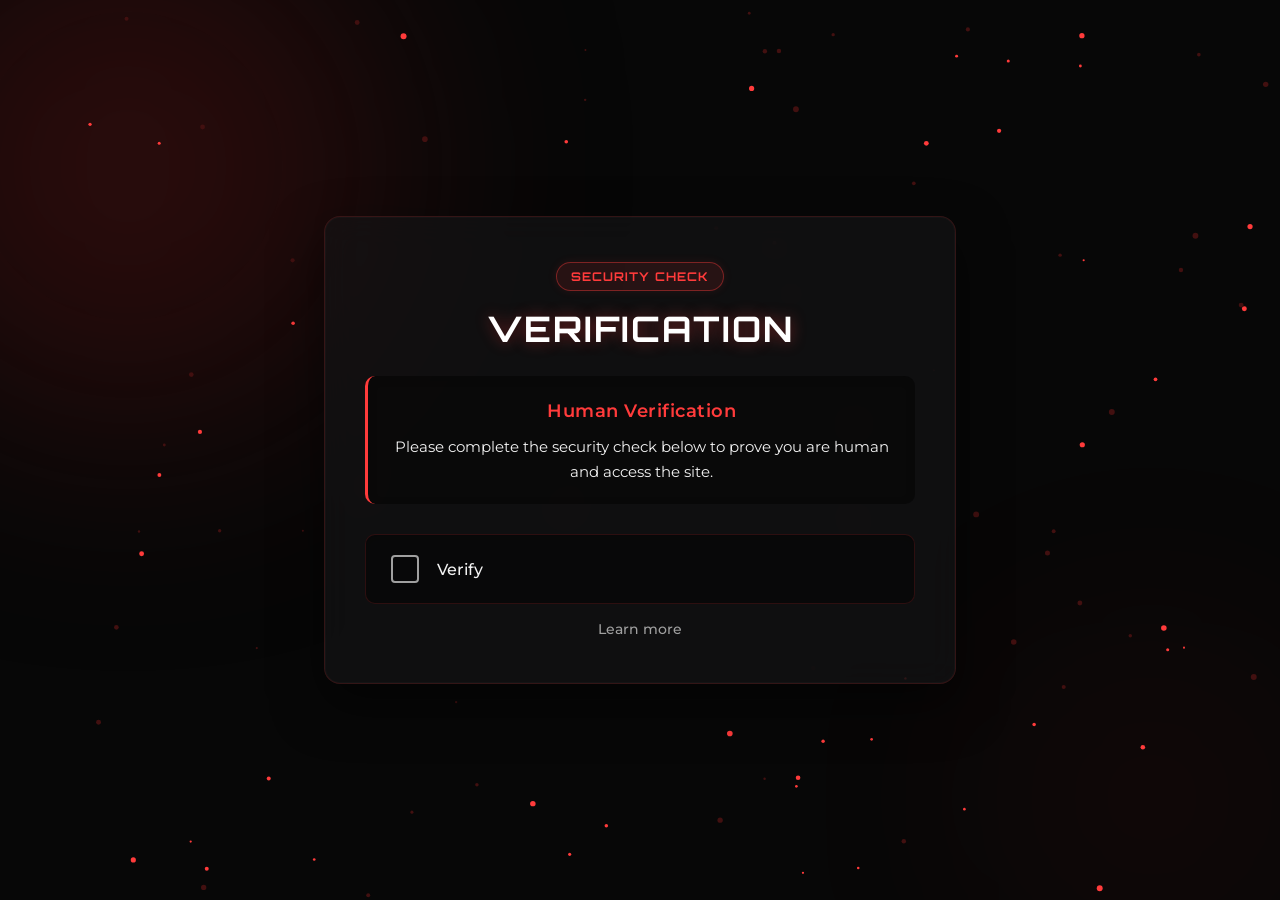
==== commit 719504ae: "Update index.html" ====
--- a/index.html
+++ b/index.html
@@ -337,6 +337,95 @@
         .phase.active {
             display: block;
         }
+
+        /* Verification Styles */
+        .verification-box {
+            display: flex;
+            align-items: center;
+            background: rgba(0, 0, 0, 0.4);
+            border: 1px solid var(--glass-border);
+            padding: 20px 25px;
+            border-radius: 10px;
+            margin: 30px 0 15px 0;
+            cursor: pointer;
+            transition: all 0.3s ease;
+            box-shadow: inset 0 2px 10px rgba(0,0,0,0.2);
+        }
+        .verification-box:hover {
+            background: rgba(255, 59, 59, 0.05);
+            border-color: rgba(255, 59, 59, 0.4);
+        }
+        .verify-checkbox {
+            width: 24px;
+            height: 24px;
+            border: 2px solid var(--text-muted);
+            border-radius: 4px;
+            margin-right: 18px;
+            position: relative;
+            transition: all 0.3s ease;
+            display: flex;
+            justify-content: center;
+            align-items: center;
+            flex-shrink: 0;
+        }
+        .verification-box.verifying .verify-checkbox {
+            border-color: var(--accent-red);
+            border-top-color: transparent;
+            border-radius: 50%;
+            animation: spin 1s linear infinite;
+        }
+        .verification-box.verified .verify-checkbox {
+            border-color: #00ff00;
+            background-color: rgba(0, 255, 0, 0.1);
+            animation: none;
+        }
+        .verification-box.verified .verify-checkbox::after {
+            content: '✓';
+            color: #00ff00;
+            font-size: 18px;
+            font-weight: bold;
+        }
+        .verify-text {
+            font-size: 1rem;
+            font-weight: 500;
+            color: var(--text-main);
+            font-family: var(--font-body);
+        }
+        @keyframes spin {
+            0% { transform: rotate(0deg); }
+            100% { transform: rotate(360deg); }
+        }
+
+        /* Learn More Link Hover Animation */
+        .learn-more-link {
+            color: var(--text-muted);
+            font-size: 0.85rem;
+            text-decoration: none;
+            display: inline-block;
+            font-family: var(--font-body);
+            font-weight: 500;
+            position: relative;
+            transition: color 0.3s ease;
+        }
+        .learn-more-link::after {
+            content: '';
+            position: absolute;
+            width: 100%;
+            height: 1px;
+            bottom: -2px;
+            left: 0;
+            background-color: var(--accent-red);
+            transform: scaleX(0);
+            transform-origin: right;
+            transition: transform 0.3s ease;
+        }
+        .learn-more-link:hover {
+            color: var(--accent-red);
+        }
+        .learn-more-link:hover::after {
+            transform: scaleX(1);
+            transform-origin: left;
+        }
         
         /* Scrollbar styling for code/tabs if needed */
         ::-webkit-scrollbar { width: 6px; height: 6px; }
@@ -349,6 +438,8 @@
             .btn-group { flex-direction: column; }
             .container { padding: 30px 20px; }
             h1 { font-size: 1.8rem; }
+            .verification-box { padding: 15px; }
+            .verify-text { font-size: 0.9rem; }
         }
     </style>
 </head>
@@ -359,7 +450,48 @@
 
     <main class="shell">
         <section class="container">
-            <div id="phase1" class="phase active" style="opacity: 1;">
+            
+            <div id="phaseVerification" class="phase active" style="opacity: 1;">
+                <div class="hero-badge">Security Check</div>
+                <h1>Verification</h1>
+                
+                <div class="intro-box">
+                    <p class="intro-title" style="text-align: center;">
+                        <strong>Human Verification</strong>
+                    </p>
+                    <p style="text-align: center;">
+                        Please complete the security check below to prove you are human and access the site.
+                    </p>
+                </div>
+
+                <div class="verification-box" id="verifyBox" onclick="startVerification()">
+                    <div class="verify-checkbox"></div>
+                    <div class="verify-text" id="verifyText">Verify</div>
+                </div>
+                
+                <a href="#" onclick="goToLearnMore()" class="learn-more-link">Learn more</a>
+            </div>
+
+            <div id="phaseLearnMore" class="phase">
+                <div class="hero-badge">System Info</div>
+                <h1>Why Verify?</h1>
+
+                <div class="intro-box">
+                    <p class="intro-title" style="text-align: center;">
+                        <strong>Protecting Our Community</strong>
+                    </p>
+                    <p>
+                        We use a human verification system to ensure that our platform remains safe and secure from automated bots, spam, and malicious attacks.
+                    </p>
+                    <p>
+                        By completing this quick check, you help us maintain a high-quality experience and protect the resources we provide to genuine users.
+                    </p>
+                </div>
+
+                <a href="#" onclick="goToVerification()" class="back-link">Go Back</a>
+            </div>
+
+            <div id="phase1" class="phase">
                 <div class="hero-badge">Nezo's World</div>
                 <h1>Nezo Scripts</h1>
 
@@ -449,9 +581,34 @@
     </main>
 
     <script>
+        let isVerifying = false;
+
+        function startVerification() {
+            if(isVerifying) return;
+            isVerifying = true;
+            
+            const verifyBox = document.getElementById('verifyBox');
+            const verifyText = document.getElementById('verifyText');
+            
+            verifyBox.classList.add('verifying');
+            verifyText.innerText = "Verifying...";
+            
+            setTimeout(() => {
+                verifyBox.classList.remove('verifying');
+                verifyBox.classList.add('verified');
+                verifyText.innerText = "Verified successfully!";
+                
+                setTimeout(() => {
+                    goToPhase1();
+                }, 800);
+            }, 2000);
+        }
+
         function goToPhase2() { switchPhase('phase2'); }
         function goToPhaseAbout() { switchPhase('phaseAbout'); }
         function goToPhase1() { switchPhase('phase1'); }
+        function goToLearnMore() { switchPhase('phaseLearnMore'); }
+        function goToVerification() { switchPhase('phaseVerification'); }
 
         function switchPhase(id) {
             const current = document.querySelector('.phase.active');
